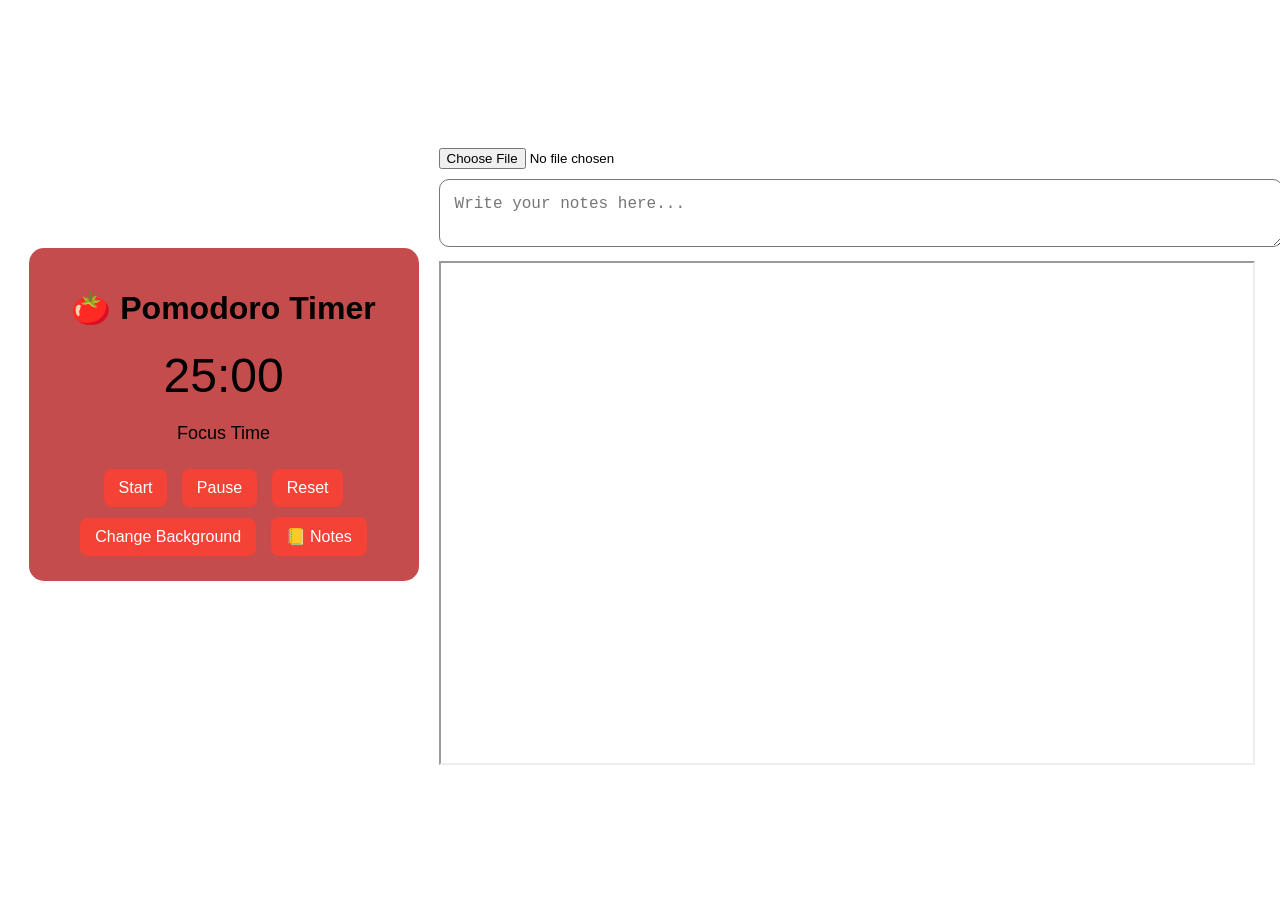
==== index.html @ cdb56da5 "Add files via upload" ====
<!DOCTYPE html>
<html lang="en">
<head>
    <meta charset="UTF-8">
    <title>Pomodoro Study Timer</title>
    <link rel="stylesheet" href="style.css">
</head>
<body>

<!-- Background Image Input -->
<input type="file" id="bgInput" accept="image/*" hidden>

<div class="main-wrapper">
<div class="container">
    <h1>🍅 Pomodoro Timer</h1>

    <div id="timer">25:00</div>
    <p id="status">Focus Time</p>

    <div class="buttons">
        <button onclick="startTimer()">Start</button>
        <button onclick="pauseTimer()">Pause</button>
        <button onclick="resetTimer()">Reset</button>
    </div>
    <button class="bg-btn" onclick="openBgChooser()">Change Background</button>


    <!-- Toggle Notes Button -->
    <button class="notes-toggle" onclick="toggleNotes()">📒 Notes</button>

    <!-- Notes Section (Hidden by Default) -->
    
</div>

<div id="notesSection" class="notes-section">
        <input type="file" id="noteFile" accept=".txt,.pdf,image/*">
        <textarea id="noteText" placeholder="Write your notes here..."></textarea>
        <iframe id="filePreview"></iframe>
    </div>

</div>
    </div>


<script src="script.js"></script>
</body>
</html>
---- style.css ----
body {
    font-family: Arial, sans-serif;
    background-size: cover;
    background-position: center;
    display: flex;
    justify-content: center;
    align-items: center;
    height: 100vh;
    flex-direction: column;
    transition: background 0.5s ease;
}
.main-wrapper{ 
    display:flex;
    align-items:flex-start;
    gap:20px;
}
.container {
    background: rgba(190, 57, 57, 0.9);
    padding: 20px;
    margin-top: 100px;
    border-radius: 15px;
    text-align: center;
    width: 350px;
}

#timer {
    font-size: 48px;
    margin: 20px 0;
}

#status {
    font-size: 18px;
    margin-bottom: 20px;
}

.buttons button,
.bg-btn,
.notes-toggle {
    padding: 10px 15px;
    margin: 5px;
    font-size: 16px;
    cursor: pointer;
    border: none;
    border-radius: 8px;
    background: #f44336;
    color: white;
}

.buttons button:hover,
.bg-btn:hover,
.notes-toggle:hover {
    background: #d32f2f;
}

/* Notes Section */
.notes-side {
    display: none;
   width:300px;
}

.notes-section textarea {
    width: 100%;
    height: auto;
    margin-top: 10px;
}

.notes-section iframe {
    width: 100%;
    height: 500px;
    margin-top: 10px;
}.notes-page {
    position: fixed;
    top: 0;
    left: 100%;
    width: 100%;
    height: 100%;
    background: #f4f6f9;
    transition: 0.5s ease;
    display: flex;
    flex-direction: column;
    z-index: 1000;
}

.notes-page.active {
    left: 0;
}

.notes-header {
    padding: 20px;
    background: #222;
    color: white;
    display: flex;
    justify-content: space-between;
    align-items: center;
}

.notes-content {
    flex: 1;
    display: flex;
}

.pdf-side {
    width: 50%;
    padding: 15px;
    background: #ddd;
    display: flex;
    flex-direction: column;
}

#pdfViewer {
    flex: 1;
    border: none;
    margin-top: 10px;
}

.notes-side {
    width: 50%;
    padding: 20px;
}

textarea {
    width: 100%;
    height: 100%;
    border-radius: 10px;
    padding: 15px;
    font-size: 16px;
}
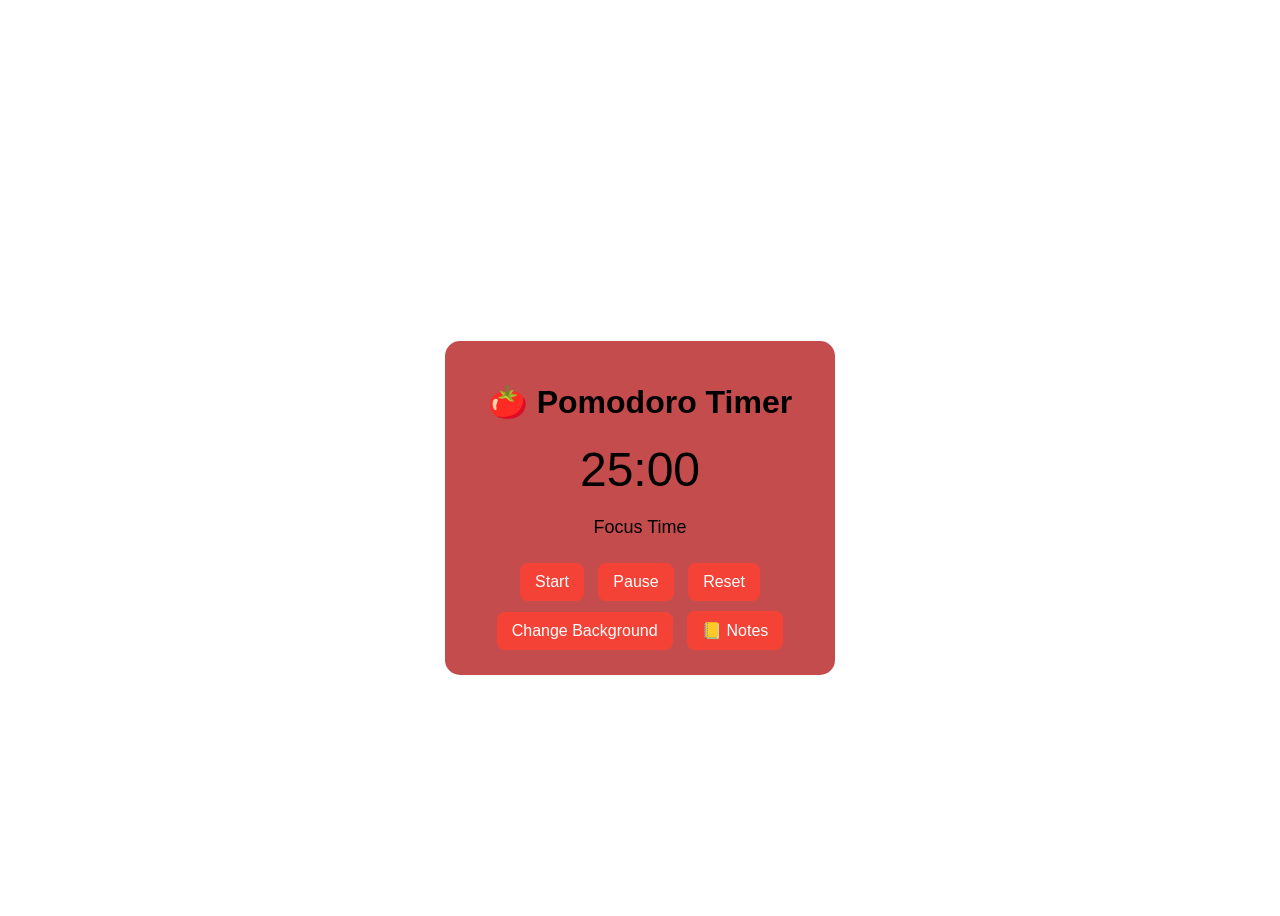
==== commit 8f14ff69: "Update index.html" ====
--- a/index.html
+++ b/index.html
@@ -28,20 +28,24 @@
     <!-- Toggle Notes Button -->
     <button class="notes-toggle" onclick="toggleNotes()">📒 Notes</button>
 
-    <!-- Notes Section (Hidden by Default) -->
+    
     
 </div>
 
-<div id="notesSection" class="notes-section">
-        <input type="file" id="noteFile" accept=".txt,.pdf,image/*">
-        <textarea id="noteText" placeholder="Write your notes here..."></textarea>
-        <iframe id="filePreview"></iframe>
-    </div>
-
+<!-- Notes Section (Hidden by Default) -->
+<div id="notesSection" class="notes-section" style="display:none;">
+    <input type="file" id="noteFile" accept=".txt,.pdf,image/*">
+    <textarea id="noteText" placeholder="Write your notes here..."></textarea>
+    <iframe id="filePreview"></iframe>
+</div>
 </div>
     </div>
+<div id="notification" class="notification"></div>
 
+<audio id="alertSound">
+<source src="https://actions.google.com/sounds/v1/alarms/alarm_clock.ogg" type="audio/ogg">
+</audio>
 
 <script src="script.js"></script>
 </body>
-</html>+</html>
